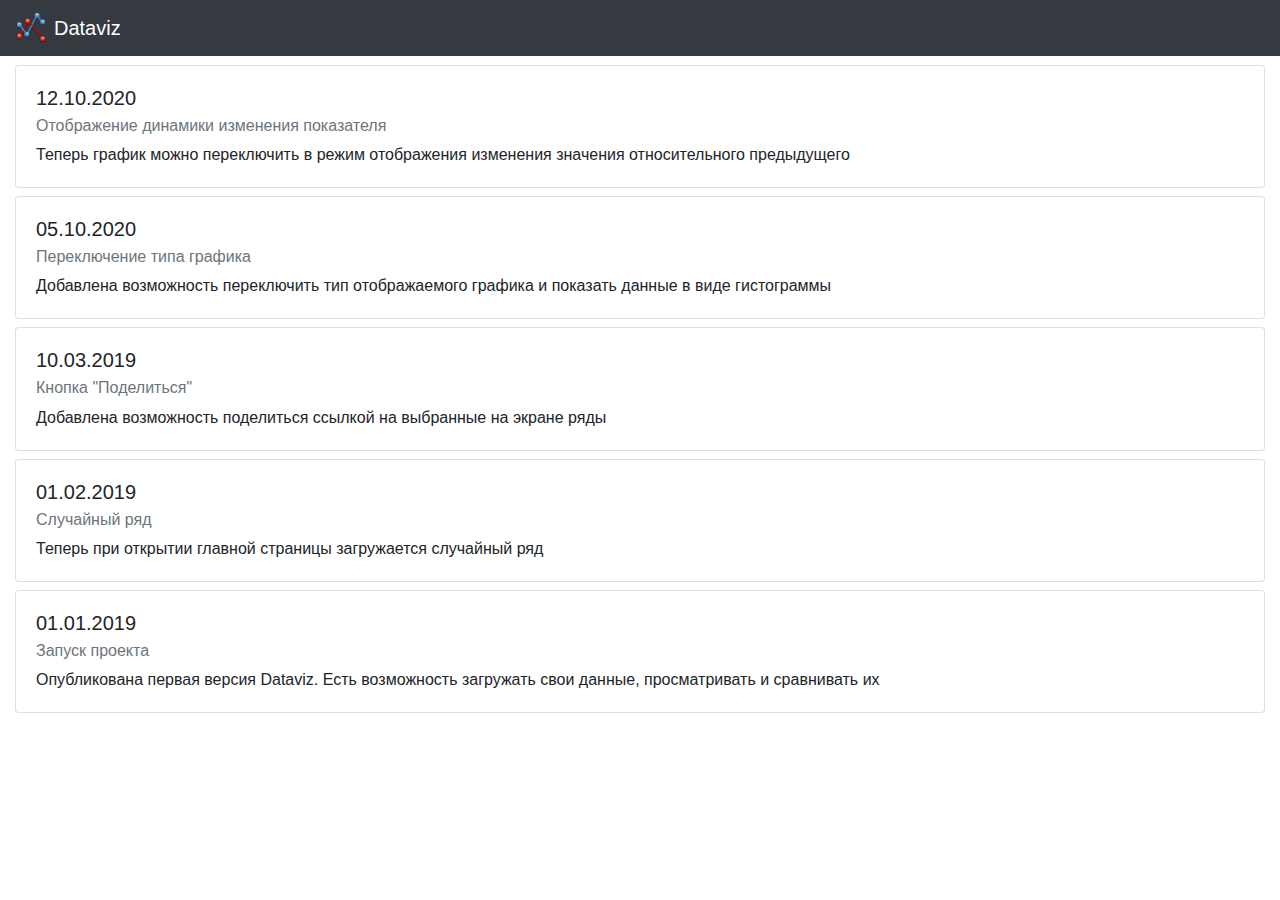
==== about.html @ 726cc900 "Initial commit" ====
<!doctype html>
<html lang="en">
<head>
<meta http-equiv="X-UA-Compatible" content="IE=edge">
<meta charset="utf-8">
<meta name="viewport" content="width=device-width, initial-scale=1.0, shrink-to-fit=no">
<title>Dataviz</title>
<link rel="icon" type="image/png" href="img/chart16.png" sizes="16x16">
<link rel="stylesheet" href="css/index.css">
<link rel="stylesheet" href="https://stackpath.bootstrapcdn.com/bootstrap/4.5.2/css/bootstrap.min.css" integrity="sha384-JcKb8q3iqJ61gNV9KGb8thSsNjpSL0n8PARn9HuZOnIxN0hoP+VmmDGMN5t9UJ0Z" crossorigin="anonymous">
</head>
<body>
<nav class="navbar navbar-expand-md navbar-dark fixed-top bg-dark">
  <a class="navbar-brand mb-0 h1" href="index.html"><img src="img/chart32.png" width="30" height="30" class="d-inline-block align-top" alt=""/><span class="ml-2">Dataviz</span></a>
</nav>
<main class="container-fluid">
  <section class="card">
    <div class="card-body">
      <h5 class="card-title">12.10.2020</h5>
      <h6 class="card-subtitle mb-2 text-muted">Отображение динамики изменения показателя</h6>
      <p class="card-text">Теперь график можно переключить в режим отображения изменения значения относительного предыдущего</p>
    </div>
  </section>
  <section class="card mt-2">
    <div class="card-body">
      <h5 class="card-title">05.10.2020</h5>
      <h6 class="card-subtitle mb-2 text-muted">Переключение типа графика</h6>
      <p class="card-text">Добавлена возможность переключить тип отображаемого графика и показать данные в виде гистограммы</p>
    </div>
  </section>
  <section class="card mt-2">
    <div class="card-body">
      <h5 class="card-title">10.03.2019</h5>
      <h6 class="card-subtitle mb-2 text-muted">Кнопка "Поделиться"</h6>
      <p class="card-text">Добавлена возможность поделиться ссылкой на выбранные на экране ряды</p>
    </div>
  </section>
  <section class="card mt-2">
    <div class="card-body">
      <h5 class="card-title">01.02.2019</h5>
      <h6 class="card-subtitle mb-2 text-muted">Случайный ряд</h6>
      <p class="card-text">Теперь при открытии главной страницы загружается случайный ряд</p>
    </div>
  </section>
  <section class="card mt-2">
    <div class="card-body">
      <h5 class="card-title">01.01.2019</h5>
      <h6 class="card-subtitle mb-2 text-muted">Запуск проекта</h6>
      <p class="card-text">Опубликована первая версия Dataviz. Есть возможность загружать свои данные, просматривать и сравнивать их</p>
    </div>
  </section>
</main>
<script src="https://code.jquery.com/jquery-3.5.1.min.js" integrity="sha256-9/aliU8dGd2tb6OSsuzixeV4y/faTqgFtohetphbbj0=" crossorigin="anonymous"></script>
<script src="https://cdn.jsdelivr.net/npm/popper.js@1.16.1/dist/umd/popper.min.js" integrity="sha384-9/reFTGAW83EW2RDu2S0VKaIzap3H66lZH81PoYlFhbGU+6BZp6G7niu735Sk7lN" crossorigin="anonymous"></script>
<script src="https://stackpath.bootstrapcdn.com/bootstrap/4.5.2/js/bootstrap.min.js" integrity="sha384-B4gt1jrGC7Jh4AgTPSdUtOBvfO8shuf57BaghqFfPlYxofvL8/KUEfYiJOMMV+rV" crossorigin="anonymous"></script>
</body>
</html>
---- css/index.css ----
/* tag */
* {
  box-sizing: border-box;
}

html {
  height: 100%;
}

body {
  padding-top: 65px;
  height: 100%;
}

p {
  margin-bottom: 10px;
}

a.delete {
  color: red;
}

a.selected {
  font-weight: bold;
}

img.loader {
  width: 20px;
  position: absolute;
  top: 0; 
  left: 0;
  display: none;
}

main {
  height: 100%;
}

p.bold {
  margin-bottom: 10px;
  font-weight: bold;
}

p.bold_header {
  font-size: 1.2em;
  margin-bottom: 10px;
  font-weight: bold;
}

table.main {
  padding: 0px;	
}

tr.main_header {
  font-weight: bold;	
}

table.file_list {
  border-collapse: collapse;
  width: 100%;
}

th.file_list, td.file_list {
  padding: 8px;
  text-align: left;
  border-bottom: 1px solid #ddd;
}

table.data {
  border-collapse: collapse;
  width: 100%;
}

th.data, td.data {
  text-align: right;
  padding: 8px;
}

tr.data:nth-child(even) {
  background-color: #f2f2f2;
}

/* class */
.bootbox .modal-header {
  flex-direction: row-reverse;
}

.bootbox .modal-title {
  font-size: 1em;
}

.button {
  text-decoration: underline;
  color: blue;
  cursor: hand;	
}

.header {
  font-size: 1.1em;
  font-weight: bold;
}

.listbox {
  font-size: 1em;
  font-family: Helvetica;
}

.label {
  padding-top: 10px;
  padding-bottom: 10px;
  padding-left: 20px;
  font-size: 1em;
  font-weight: bold;
  color: #428bca;
  font-family: Helvetica;
}

.label_year {
  padding-left: 10px;
  padding-right: 10px;
}

.nav-link {
  color: white;
}

.share_url {
  width: 100%;
  font-size: 1em;
  font-family: Helvetica;
  color: gray;
}

.sample {
  font-weight: bold;
  color: red;
}

.sample_data {
  font-weight: 100;
  color: gray;
}

.separator {
  height: 10px;
}

.uploadLink {
  color: gray;	
}

/* ID */
#chart {
  height: 40%;
  min-height: 280px;
}

#chart_data {
  width: 100%;
  height: 100%;
}

#dropdownMenuButton {
  font-size: 1em;
  font-weight: bold;
  font-family: Helvetica;
  width: 100%;
}

#row_list {
  max-height: 148px; 
  overflow-y: scroll; 
  border: black;
}

/* slider */
.slider {
  -webkit-appearance: none;
  width: 100%;
  height: 10px;
  border-radius: 5px;
  background: #d3d3d3;
  outline: none;
  opacity: 0.7;
  -webkit-transition: .2s;
  transition: opacity .2s;
}

.slider:hover {
  opacity: 1;
}

.slider::-webkit-slider-thumb {
  -webkit-appearance: none;
  appearance: none;
  width: 20px;
  height: 20px;
  border-radius: 50%;
  background: #4CAF50;
  cursor: pointer;
}

.slider::-moz-range-thumb {
  width: 20px;
  height: 20px;
  border-radius: 50%;
  background: #4CAF50;
  cursor: pointer;
}

@media only screen and (min-width: 992px) {
  /* For desktop */
  #chart {
    height: 55%;
  }

  #dropdownMenuButton {
    width: auto;
  }

  #row_list {
    max-height: 295px; 
    overflow-y: scroll; 
    border: black;
  }
  
  .slidecontainer {
    width: 90%;
    float: right;
  }
}
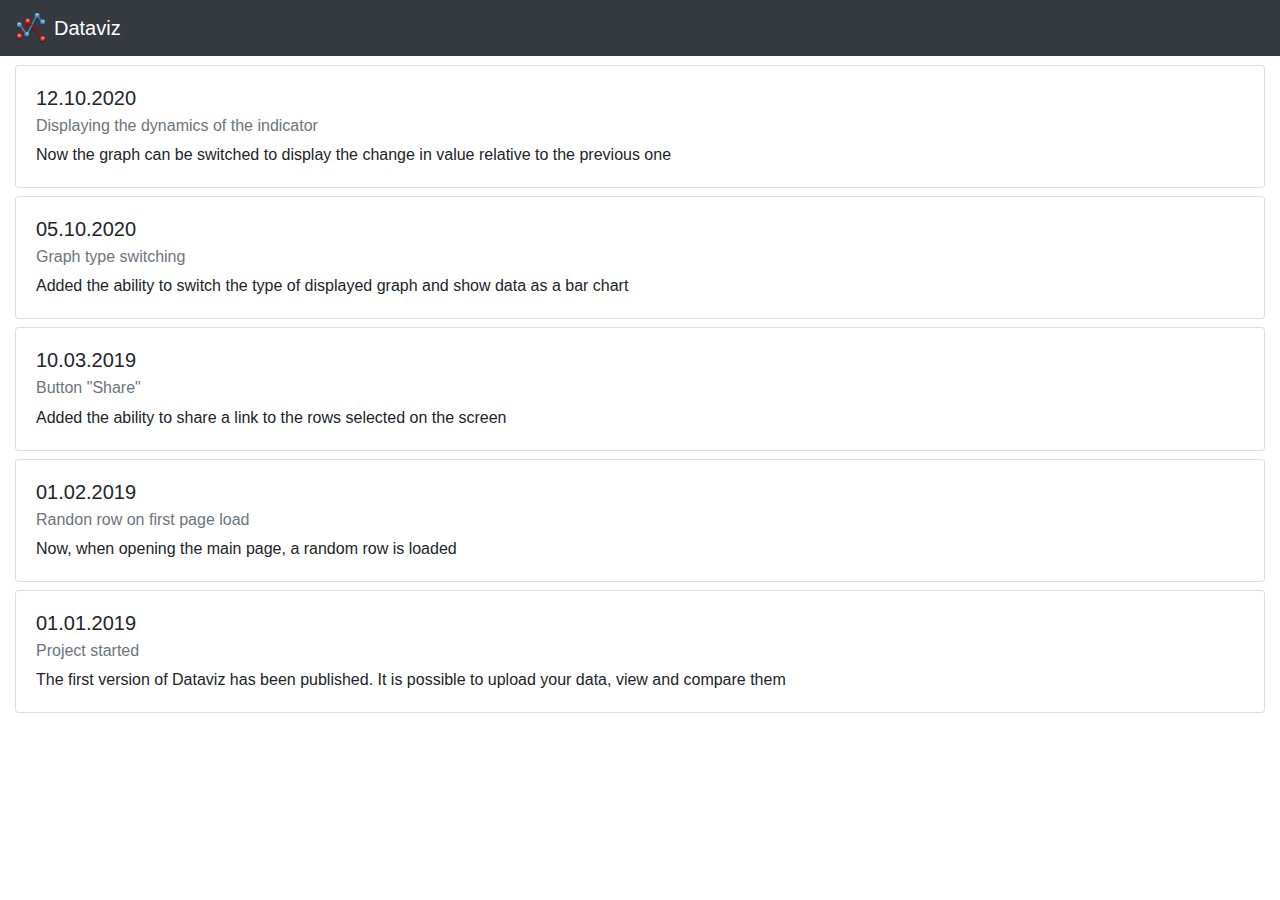
==== commit e30d4281: "English language added" ====
--- a/about.html
+++ b/about.html
@@ -17,36 +17,36 @@
   <section class="card">
     <div class="card-body">
       <h5 class="card-title">12.10.2020</h5>
-      <h6 class="card-subtitle mb-2 text-muted">Отображение динамики изменения показателя</h6>
-      <p class="card-text">Теперь график можно переключить в режим отображения изменения значения относительного предыдущего</p>
+      <h6 class="card-subtitle mb-2 text-muted">Displaying the dynamics of the indicator</h6>
+      <p class="card-text">Now the graph can be switched to display the change in value relative to the previous one</p>
     </div>
   </section>
   <section class="card mt-2">
     <div class="card-body">
       <h5 class="card-title">05.10.2020</h5>
-      <h6 class="card-subtitle mb-2 text-muted">Переключение типа графика</h6>
-      <p class="card-text">Добавлена возможность переключить тип отображаемого графика и показать данные в виде гистограммы</p>
+      <h6 class="card-subtitle mb-2 text-muted">Graph type switching</h6>
+      <p class="card-text">Added the ability to switch the type of displayed graph and show data as a bar chart</p>
     </div>
   </section>
   <section class="card mt-2">
     <div class="card-body">
       <h5 class="card-title">10.03.2019</h5>
-      <h6 class="card-subtitle mb-2 text-muted">Кнопка "Поделиться"</h6>
-      <p class="card-text">Добавлена возможность поделиться ссылкой на выбранные на экране ряды</p>
+      <h6 class="card-subtitle mb-2 text-muted">Button "Share"</h6>
+      <p class="card-text">Added the ability to share a link to the rows selected on the screen</p>
     </div>
   </section>
   <section class="card mt-2">
     <div class="card-body">
       <h5 class="card-title">01.02.2019</h5>
-      <h6 class="card-subtitle mb-2 text-muted">Случайный ряд</h6>
-      <p class="card-text">Теперь при открытии главной страницы загружается случайный ряд</p>
+      <h6 class="card-subtitle mb-2 text-muted">Randon row on first page load</h6>
+      <p class="card-text">Now, when opening the main page, a random row is loaded</p>
     </div>
   </section>
   <section class="card mt-2">
     <div class="card-body">
       <h5 class="card-title">01.01.2019</h5>
-      <h6 class="card-subtitle mb-2 text-muted">Запуск проекта</h6>
-      <p class="card-text">Опубликована первая версия Dataviz. Есть возможность загружать свои данные, просматривать и сравнивать их</p>
+      <h6 class="card-subtitle mb-2 text-muted">Project started</h6>
+      <p class="card-text">The first version of Dataviz has been published. It is possible to upload your data, view and compare them</p>
     </div>
   </section>
 </main>
